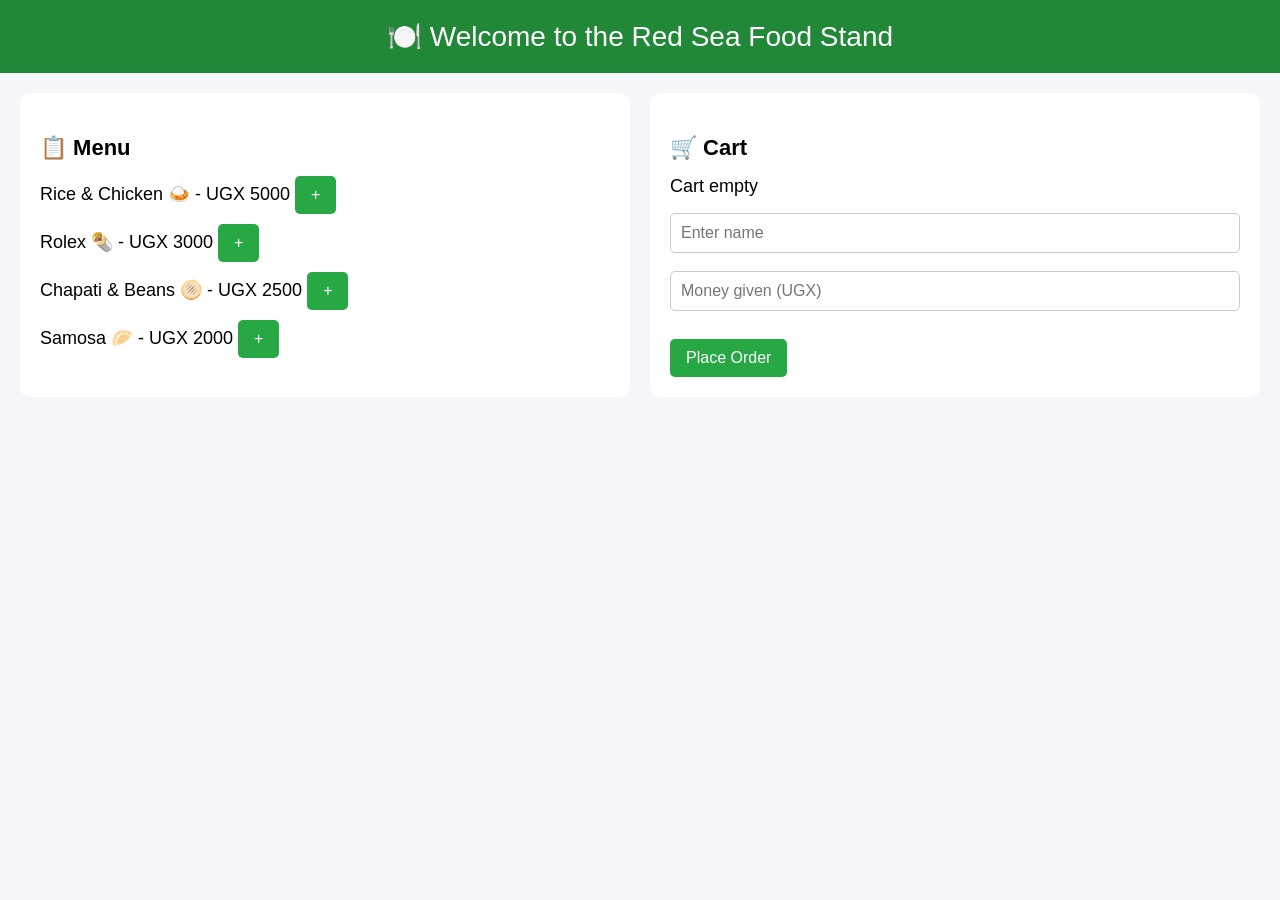
==== index.html @ 466a3842 "Add files via upload" ====
<!DOCTYPE html>
<html>
<head>
<title>Food Stand</title>
<link rel="stylesheet" href="style.css">
</head>

<body>
<header>🍽️ Welcome to the Red Sea Food Stand</header>

<div class="container">

  <div class="box">
    <h3>📋 Menu</h3>
    <div id="menu"></div>
  </div>

  <div class="box">
    <h3>🛒 Cart</h3>
    <div id="cartList">Cart empty</div>
    <p id="total"></p>

    <input id="customerName" placeholder="Enter name"><br><br>

    <input type="number" id="moneyGiven" step="500" placeholder="Money given (UGX)" oninput="calcChange()"><br><br>

    <div id="changeBox"></div>

    <button class="placeOrder" onclick="placeOrder()">Place Order</button>
  </div>

</div>

<script src="script.js"></script>
</body>
</html>
---- style.css ----
body {
  font-family: Arial, sans-serif;
  margin: 0;
  background: #f4f6f9;
  font-size: 16px;
}

header {
  background: #218838;
  color: white;
  text-align: center;
  padding: 20px;
  font-size: 28px;
}

.container {
  display: flex;
  gap: 20px;
  padding: 20px;
  flex-wrap: wrap;
}

.box {
  background: white;
  padding: 20px;
  border-radius: 10px;
  flex: 1 1 300px;
  box-sizing: border-box;
}

h3 {
  font-size: 22px;
  margin-bottom: 15px;
}

#menu .menu-item, #cartList {
  font-size: 18px;
  margin-bottom: 10px;
}

input {
  padding: 10px;
  font-size: 16px;
  width: 100%;
  box-sizing: border-box;
  border-radius: 5px;
  border: 1px solid #ccc;
}

button.placeOrder, .add-btn, .remove-btn {
  padding: 10px 16px;
  font-size: 16px;
  cursor: pointer;
  border: none;
  background-color: #28a745;
  color: white;
  border-radius: 5px;
}

button.placeOrder:hover, .add-btn:hover, .remove-btn:hover {
  background-color: #218838;
}

/* Change box styling */
#changeBox {
  font-weight: bold;
  font-size: 18px;
  margin-top: 10px;
}

/* MOBILE: stack boxes vertically */
@media (max-width: 768px) {
  .container {
    flex-direction: column;
  }
}
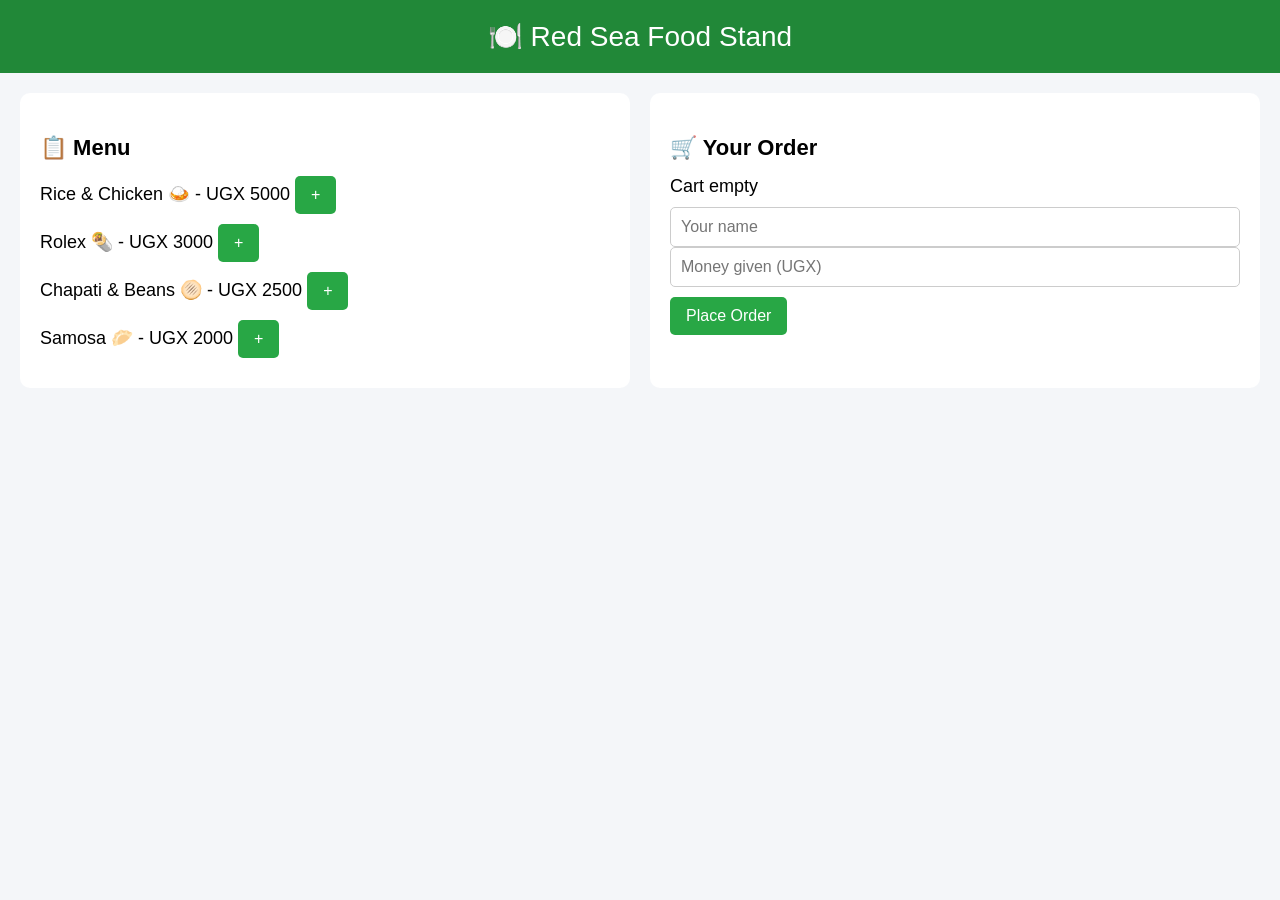
==== commit a7b366e6: "Update index.html" ====
--- a/index.html
+++ b/index.html
@@ -1,28 +1,30 @@
 <!DOCTYPE html>
 <html>
 <head>
-<title>Food Stand</title>
-<link rel="stylesheet" href="style.css">
+  <title>Red Sea Food Stand</title>
+  <link rel="stylesheet" href="style.css">
 </head>
+<body>
 
-<body>
-<header>🍽️ Welcome to the Red Sea Food Stand</header>
+<header>🍽️ Red Sea Food Stand</header>
 
 <div class="container">
 
+  <!-- MENU -->
   <div class="box">
     <h3>📋 Menu</h3>
     <div id="menu"></div>
   </div>
 
-  <div class="box">
-    <h3>🛒 Cart</h3>
-    <div id="cartList">Cart empty</div>
-    <p id="total"></p>
+  <!-- CART -->
+  <div class="box cart-box">
+    <h3>🛒 Your Order</h3>
 
-    <input id="customerName" placeholder="Enter name"><br><br>
+    <div id="cartList"><i>Cart is empty</i></div>
+    <div id="total"></div>
 
-    <input type="number" id="moneyGiven" step="500" placeholder="Money given (UGX)" oninput="calcChange()"><br><br>
+    <input id="customerName" placeholder="Your name">
+    <input type="number" id="moneyGiven" placeholder="Money given (UGX)" oninput="calcChange()">
 
     <div id="changeBox"></div>
 
@@ -33,4 +35,4 @@
 
 <script src="script.js"></script>
 </body>
-</html>+</html>
